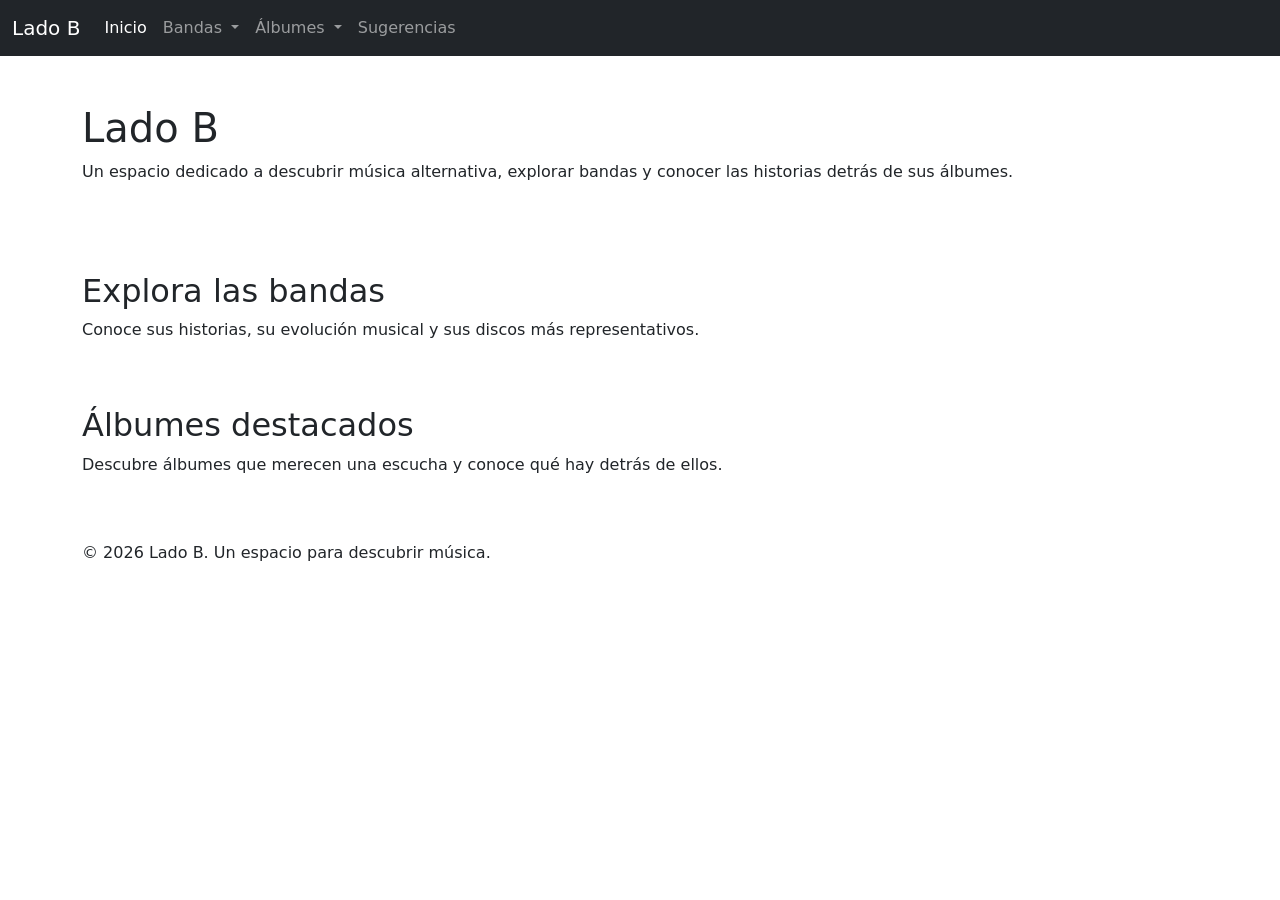
==== album.html @ ae117314 "Creacion de los demas archivos HTML y se agregaron las primeroas imagenes a utilizar, tambien se agr" ====
<!DOCTYPE html>
<html lang="es">
    <head>
        <title>Lado B | Música alternativa</title>
        <meta charset="UTF-8">
        <meta name="viewport" content="width=device-width, initial-scale=1">
        <link href="https://cdn.jsdelivr.net/npm/bootstrap@5.3.8/dist/css/bootstrap.min.css" rel="stylesheet">
        <link href="css/style.css" rel="stylesheet">
    </head>
    <body>

        <header>
            <div class="headerMain">

                <div class="divNav">
                    <nav class="navbar navbar-expand-lg navbar-dark bg-dark">
                        <div class="container-fluid">

                            <a class="navbar-brand" href="index.html">Lado B</a>

                            <button class="navbar-toggler" type="button"
                                data-bs-toggle="collapse"
                                data-bs-target="#menuPrincipal"
                                aria-controls="menuPrincipal"
                                aria-expanded="false"
                                aria-label="Abrir navegación">

                                <span class="navbar-toggler-icon"></span>
                            </button>

                            <div class="collapse navbar-collapse" id="menuPrincipal">

                                <ul class="navbar-nav me-auto mb-2 mb-lg-0">

                                    <li class="nav-item">
                                        <a class="nav-link active"
                                            aria-current="page"
                                            href="index.html">
                                            Inicio
                                        </a>
                                    </li>

                                    <li class="nav-item dropdown">
                                        <a class="nav-link dropdown-toggle"
                                            href="#"
                                            role="button"
                                            data-bs-toggle="dropdown"
                                            aria-expanded="false">
                                            Bandas
                                        </a>

                                        <ul class="dropdown-menu">
                                            <li>
                                                <a class="dropdown-item" href="banda.html?banda=serbia">Serbia</a>
                                            </li>
                                            <li>
                                                <a class="dropdown-item" href="banda.html?banda=odisseo">Odisseo</a>
                                            </li>
                                            <li>
                                                <a class="dropdown-item" href="banda.html?banda=meltt">Meltt</a>
                                            </li>
                                            <li>
                                                <a class="dropdown-item" href="banda.html?banda=ases-falsos">Ases Falsos</a>
                                            </li>
                                            <li>
                                                <a class="dropdown-item" href="banda.html?banda=los-mesoneros">Los Mesoneros</a>
                                            </li>
                                        </ul>
                                    </li>

                                    <li class="nav-item dropdown">
                                        <a class="nav-link dropdown-toggle"
                                            href="#"
                                            role="button"
                                            data-bs-toggle="dropdown"
                                            aria-expanded="false">
                                            Álbumes
                                        </a>

                                        <ul class="dropdown-menu">
                                            <li>
                                                <a class="dropdown-item" href="albumes.html">Catálogo de álbumes</a>
                                            </li>
                                            <li>
                                                <a class="dropdown-item" href="albumes.html#destacados">Álbumes destacados</a>
                                            </li>
                                        </ul>
                                    </li>

                                    <li class="nav-item">
                                        <a class="nav-link" href="recomendar.html">
                                            Sugerencias
                                        </a>
                                    </li>

                                </ul>

                            </div>
                        </div>
                    </nav>
                </div>

                <div class="divAlgo">
                        
                </div>

            </div>
        </header>

        <main class="main">

            <section id="presentacion">
                <div class="container py-5">
                    <h1>Lado B</h1>
                    <p>
                        Un espacio dedicado a descubrir música alternativa,
                        explorar bandas y conocer las historias detrás de sus álbumes.
                    </p>
                </div>
            </section>

            <section id="bandas">
                <div class="container py-4">
                    <h2>Explora las bandas</h2>
                    <p>
                        Conoce sus historias, su evolución musical y sus discos más representativos.
                    </p>

                </div>
            </section>

            <section id="albumesDestacados">
                <div class="container py-4">
                    <h2>Álbumes destacados</h2>
                    <p>
                        Descubre álbumes que merecen una escucha y conoce qué hay detrás de ellos.
                    </p>

                </div>
            </section>

        </main>

        <footer>
            <div class="container py-4">
                <p>&copy; 2026 Lado B. Un espacio para descubrir música.</p>
            </div>
        </footer>

        <script src="https://cdn.jsdelivr.net/npm/bootstrap@5.3.8/dist/js/bootstrap.bundle.min.js"></script>

    </body>
</html>
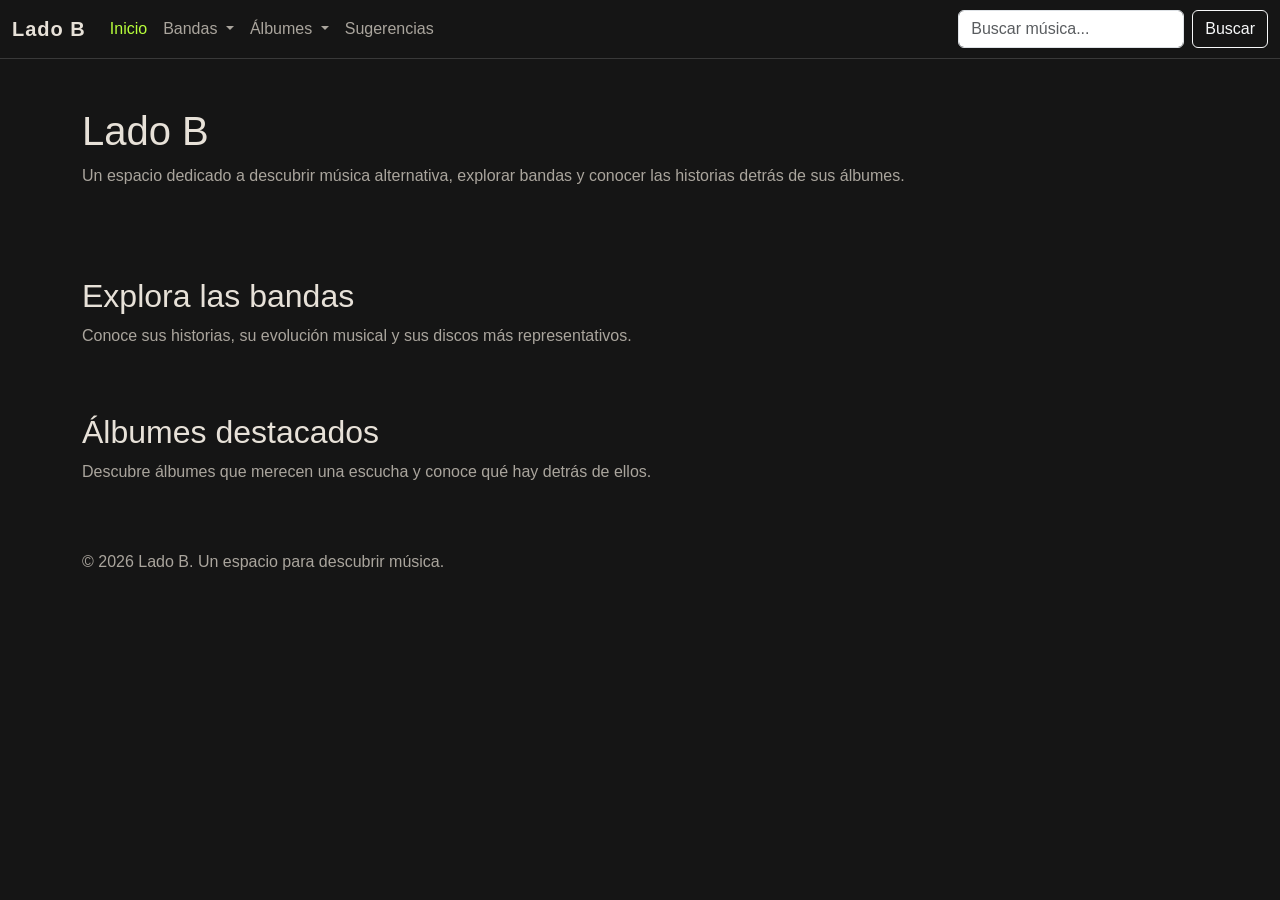
==== commit a649e230: "Primera version de index, junto con su CSS, se decidio usar un CSS global para los colores y CSS ind" ====
--- a/album.html
+++ b/album.html
@@ -42,7 +42,7 @@
 
                                     <li class="nav-item dropdown">
                                         <a class="nav-link dropdown-toggle"
-                                            href="#"
+                                            href="banda.html"
                                             role="button"
                                             data-bs-toggle="dropdown"
                                             aria-expanded="false">
@@ -70,7 +70,7 @@
 
                                     <li class="nav-item dropdown">
                                         <a class="nav-link dropdown-toggle"
-                                            href="#"
+                                            href="albumes.html"
                                             role="button"
                                             data-bs-toggle="dropdown"
                                             aria-expanded="false">
@@ -94,6 +94,18 @@
                                     </li>
 
                                 </ul>
+
+                                <form class="d-flex" role="search" id="formBusqueda">
+                                    <input class="form-control me-2"
+                                        type="search"
+                                        id="busqueda"
+                                        placeholder="Buscar música..."
+                                        aria-label="Buscar bandas o álbumes">
+
+                                    <button class="btn btn-outline-light" type="submit">
+                                        Buscar
+                                    </button>
+                                </form>
 
                             </div>
                         </div>
--- a/css/style.css
+++ b/css/style.css
@@ -0,0 +1,136 @@
+/* ========================================
+   LADO B — IDENTIDAD GLOBAL
+   ======================================== */
+
+:root {
+    /* Paleta principal */
+    --color-fondo: #151515;
+    --color-superficie: #292929;
+    --color-rojo: #8F3438;
+    --color-verde: #B8FF3B;
+    --color-texto: #E7E1D8;
+    --color-texto-secundario: #AAA59D;
+    --color-borde: #393939;
+
+    /* Tipografía y formas */
+    --fuente-principal: Arial, Helvetica, sans-serif;
+    --radio-tarjeta: 10px;
+
+    /* Transiciones */
+    --transicion: 250ms ease;
+}
+
+/* Reinicio básico */
+* {
+    box-sizing: border-box;
+}
+
+html {
+    scroll-behavior: smooth;
+}
+
+body {
+    margin: 0;
+    background-color: var(--color-fondo);
+    color: var(--color-texto);
+    font-family: var(--fuente-principal);
+    line-height: 1.6;
+}
+
+/* Textos */
+h1,
+h2,
+h3,
+h4,
+h5,
+h6 {
+    color: var(--color-texto);
+    line-height: 1.2;
+}
+
+p {
+    color: var(--color-texto-secundario);
+}
+
+/* Enlaces generales */
+a {
+    color: var(--color-texto);
+    text-decoration: none;
+    transition: color var(--transicion);
+}
+
+a:hover {
+    color: var(--color-verde);
+}
+
+/* Navegación Bootstrap */
+.navbar {
+    background-color: var(--color-fondo) !important;
+    border-bottom: 1px solid var(--color-borde);
+}
+
+.navbar-brand {
+    color: var(--color-texto) !important;
+    font-weight: 700;
+    letter-spacing: 1px;
+}
+
+.nav-link {
+    color: var(--color-texto-secundario) !important;
+    transition: color var(--transicion);
+}
+
+.nav-link:hover,
+.nav-link.active {
+    color: var(--color-verde) !important;
+}
+
+/* Menús desplegables */
+.dropdown-menu {
+    background-color: var(--color-superficie);
+    border: 1px solid var(--color-borde);
+}
+
+.dropdown-item {
+    color: var(--color-texto);
+}
+
+.dropdown-item:hover,
+.dropdown-item:focus {
+    background-color: #383838;
+    color: var(--color-verde);
+}
+
+/* Botones globales */
+.btn-ladob {
+    background-color: var(--color-rojo);
+    color: var(--color-texto);
+    border: 1px solid var(--color-rojo);
+    transition:
+        background-color var(--transicion),
+        color var(--transicion);
+}
+
+.btn-ladob:hover {
+    background-color: var(--color-verde);
+    border-color: var(--color-verde);
+    color: var(--color-fondo);
+}
+
+/* Selección de texto */
+::selection {
+    background-color: var(--color-verde);
+    color: var(--color-fondo);
+}
+
+/* Accesibilidad: respetar la preferencia de menos movimiento */
+@media (prefers-reduced-motion: reduce) {
+    *,
+    *::before,
+    *::after {
+        scroll-behavior: auto !important;
+        animation-duration: 0.01ms !important;
+        animation-iteration-count: 1 !important;
+        transition-duration: 0.01ms !important;
+    }
+}
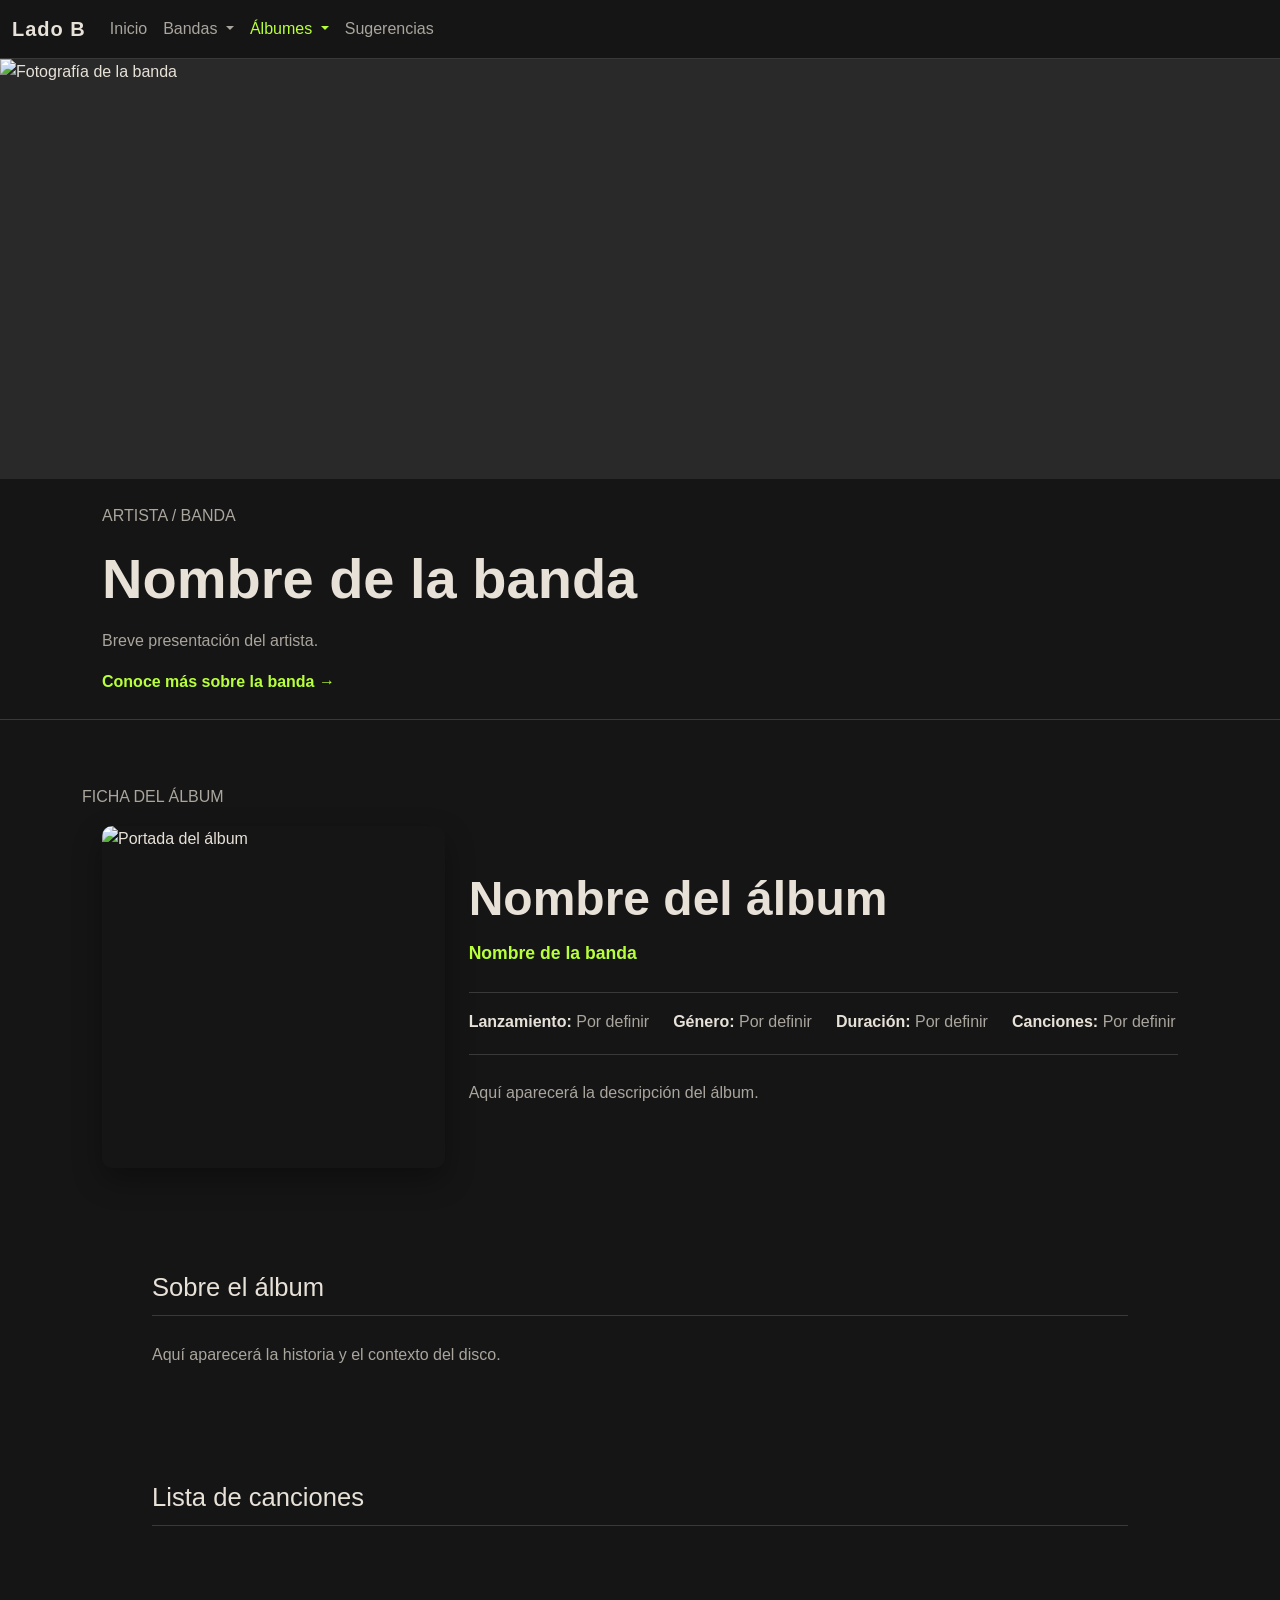
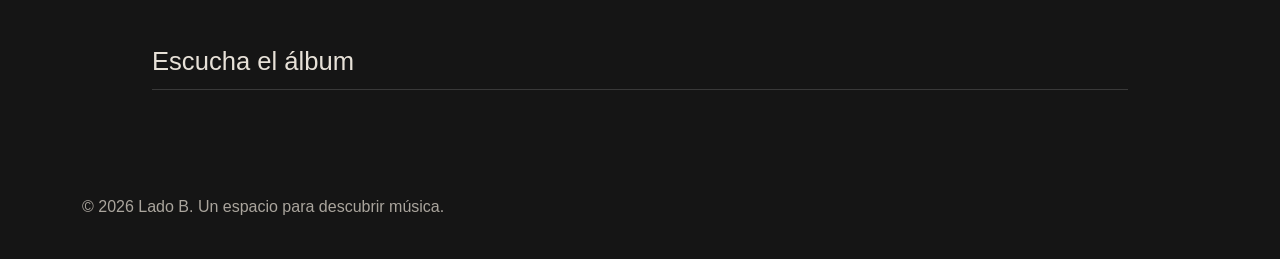
==== commit 43eb1cad: "se grego el esqueleto generar para la ficha de cada album en album.html y su respectivo CSS, Idea de" ====
--- a/album.html
+++ b/album.html
@@ -1,165 +1,229 @@
 <!DOCTYPE html>
 <html lang="es">
-    <head>
-        <title>Lado B | Música alternativa</title>
-        <meta charset="UTF-8">
-        <meta name="viewport" content="width=device-width, initial-scale=1">
-        <link href="https://cdn.jsdelivr.net/npm/bootstrap@5.3.8/dist/css/bootstrap.min.css" rel="stylesheet">
-        <link href="css/style.css" rel="stylesheet">
-    </head>
-    <body>
-
-        <header>
-            <div class="headerMain">
-
-                <div class="divNav">
-                    <nav class="navbar navbar-expand-lg navbar-dark bg-dark">
-                        <div class="container-fluid">
-
-                            <a class="navbar-brand" href="index.html">Lado B</a>
-
-                            <button class="navbar-toggler" type="button"
-                                data-bs-toggle="collapse"
-                                data-bs-target="#menuPrincipal"
-                                aria-controls="menuPrincipal"
-                                aria-expanded="false"
-                                aria-label="Abrir navegación">
-
-                                <span class="navbar-toggler-icon"></span>
-                            </button>
-
-                            <div class="collapse navbar-collapse" id="menuPrincipal">
-
-                                <ul class="navbar-nav me-auto mb-2 mb-lg-0">
-
-                                    <li class="nav-item">
-                                        <a class="nav-link active"
-                                            aria-current="page"
-                                            href="index.html">
-                                            Inicio
-                                        </a>
-                                    </li>
-
-                                    <li class="nav-item dropdown">
-                                        <a class="nav-link dropdown-toggle"
-                                            href="banda.html"
-                                            role="button"
-                                            data-bs-toggle="dropdown"
-                                            aria-expanded="false">
-                                            Bandas
-                                        </a>
-
-                                        <ul class="dropdown-menu">
-                                            <li>
-                                                <a class="dropdown-item" href="banda.html?banda=serbia">Serbia</a>
-                                            </li>
-                                            <li>
-                                                <a class="dropdown-item" href="banda.html?banda=odisseo">Odisseo</a>
-                                            </li>
-                                            <li>
-                                                <a class="dropdown-item" href="banda.html?banda=meltt">Meltt</a>
-                                            </li>
-                                            <li>
-                                                <a class="dropdown-item" href="banda.html?banda=ases-falsos">Ases Falsos</a>
-                                            </li>
-                                            <li>
-                                                <a class="dropdown-item" href="banda.html?banda=los-mesoneros">Los Mesoneros</a>
-                                            </li>
-                                        </ul>
-                                    </li>
-
-                                    <li class="nav-item dropdown">
-                                        <a class="nav-link dropdown-toggle"
-                                            href="albumes.html"
-                                            role="button"
-                                            data-bs-toggle="dropdown"
-                                            aria-expanded="false">
-                                            Álbumes
-                                        </a>
-
-                                        <ul class="dropdown-menu">
-                                            <li>
-                                                <a class="dropdown-item" href="albumes.html">Catálogo de álbumes</a>
-                                            </li>
-                                            <li>
-                                                <a class="dropdown-item" href="albumes.html#destacados">Álbumes destacados</a>
-                                            </li>
-                                        </ul>
-                                    </li>
-
-                                    <li class="nav-item">
-                                        <a class="nav-link" href="recomendar.html">
-                                            Sugerencias
-                                        </a>
-                                    </li>
-
-                                </ul>
-
-                                <form class="d-flex" role="search" id="formBusqueda">
-                                    <input class="form-control me-2"
-                                        type="search"
-                                        id="busqueda"
-                                        placeholder="Buscar música..."
-                                        aria-label="Buscar bandas o álbumes">
-
-                                    <button class="btn btn-outline-light" type="submit">
-                                        Buscar
-                                    </button>
-                                </form>
-
-                            </div>
+<head>
+    <title>Lado B | Ficha del álbum</title>
+    <meta charset="UTF-8">
+    <meta name="viewport" content="width=device-width, initial-scale=1">
+
+    <link href="https://cdn.jsdelivr.net/npm/bootstrap@5.3.8/dist/css/bootstrap.min.css" rel="stylesheet">
+    <link href="css/style.css" rel="stylesheet">
+    <link href="css/album.css" rel="stylesheet">
+</head>
+
+<body>
+
+    <!-- NAVEGACIÓN -->
+    <header>
+        <div class="headerMain">
+
+            <div class="divNav">
+                <nav class="navbar navbar-expand-lg navbar-dark bg-dark">
+                    <div class="container-fluid">
+
+                        <a class="navbar-brand" href="index.html">Lado B</a>
+
+                        <button class="navbar-toggler" type="button"
+                            data-bs-toggle="collapse"
+                            data-bs-target="#menuPrincipal"
+                            aria-controls="menuPrincipal"
+                            aria-expanded="false"
+                            aria-label="Abrir navegación">
+
+                            <span class="navbar-toggler-icon"></span>
+                        </button>
+
+                        <div class="collapse navbar-collapse" id="menuPrincipal">
+
+                            <ul class="navbar-nav me-auto mb-2 mb-lg-0">
+
+                                <li class="nav-item">
+                                    <a class="nav-link" href="index.html">
+                                        Inicio
+                                    </a>
+                                </li>
+
+                                <li class="nav-item dropdown">
+                                    <a class="nav-link dropdown-toggle"
+                                        href="banda.html"
+                                        role="button"
+                                        data-bs-toggle="dropdown"
+                                        aria-expanded="false">
+                                        Bandas
+                                    </a>
+
+                                    <ul class="dropdown-menu">
+                                        <li><a class="dropdown-item" href="banda.html?banda=serbia">Serbia</a></li>
+                                        <li><a class="dropdown-item" href="banda.html?banda=odisseo">Odisseo</a></li>
+                                        <li><a class="dropdown-item" href="banda.html?banda=meltt">Meltt</a></li>
+                                        <li><a class="dropdown-item" href="banda.html?banda=ases-falsos">Ases Falsos</a></li>
+                                        <li><a class="dropdown-item" href="banda.html?banda=los-mesoneros">Los Mesoneros</a></li>
+                                    </ul>
+                                </li>
+
+                                <li class="nav-item dropdown">
+                                    <a class="nav-link dropdown-toggle active"
+                                        href="albumes.html"
+                                        role="button"
+                                        data-bs-toggle="dropdown"
+                                        aria-expanded="false"
+                                        aria-current="page">
+                                        Álbumes
+                                    </a>
+
+                                    <ul class="dropdown-menu">
+                                        <li><a class="dropdown-item" href="albumes.html">Catálogo de álbumes</a></li>
+                                        <li><a class="dropdown-item" href="albumes.html#coleccionOdisseo">Odisseo</a></li>
+                                        <li><a class="dropdown-item" href="albumes.html#coleccionMeltt">Meltt</a></li>
+                                        <li><a class="dropdown-item" href="albumes.html#coleccionSerbia">Serbia</a></li>
+                                        <li><a class="dropdown-item" href="albumes.html#coleccionAsesFalsos">Ases Falsos</a></li>
+                                        <li><a class="dropdown-item" href="albumes.html#coleccionLosMesoneros">Los Mesoneros</a></li>
+                                    </ul>
+                                </li>
+
+                                <li class="nav-item">
+                                    <a class="nav-link" href="recomendar.html">
+                                        Sugerencias
+                                    </a>
+                                </li>
+
+                            </ul>
+
                         </div>
-                    </nav>
-                </div>
-
-                <div class="divAlgo">
-                        
-                </div>
-
-            </div>
-        </header>
-
-        <main class="main">
-
-            <section id="presentacion">
-                <div class="container py-5">
-                    <h1>Lado B</h1>
+                    </div>
+                </nav>
+            </div>
+
+            <!-- ENCABEZADO DEL ARTISTA -->
+            <section id="encabezadoBanda">
+                <div class="contenedorImagenBanda">
+                    <img id="imagenBanda"
+                        src="assets/bandas/placeholder.webp"
+                        alt="Fotografía de la banda">
+                </div>
+
+                <div class="container py-4">
+                    <p class="etiquetaSeccion">ARTISTA / BANDA</p>
+                    <h1 id="nombreBanda">Nombre de la banda</h1>
+
+                    <p id="descripcionBanda">
+                        Breve presentación del artista.
+                    </p>
+
+                    <a id="enlaceBanda" href="banda.html">
+                        Conoce más sobre la banda →
+                    </a>
+                </div>
+            </section>
+
+        </div>
+    </header>
+
+    <main>
+
+        <!-- PRESENTACIÓN DEL ÁLBUM -->
+        <section id="presentacionAlbum">
+            <div class="container py-5">
+
+                <p class="etiquetaSeccion">FICHA DEL ÁLBUM</p>
+
+                <div class="row align-items-center g-4">
+
+                    <div class="col-12 col-md-5 col-lg-4">
+                        <img id="portadaAlbum"
+                            class="img-fluid w-100"
+                            src="assets/albumes/placeholder.webp"
+                            alt="Portada del álbum">
+
+                    </div>
+
+                    <div class="col-12 col-md-7 col-lg-8">
+                        <h2 id="nombreAlbum">Nombre del álbum</h2>
+
+                        <p id="artistaAlbum">Nombre de la banda</p>
+
+                        <div id="datosAlbum">
+                            <p><strong>Lanzamiento:</strong>
+                                <span id="lanzamientoAlbum">Por definir</span>
+                            </p>
+
+                            <p><strong>Género:</strong>
+                                <span id="generoAlbum">Por definir</span>
+                            </p>
+
+                            <p><strong>Duración:</strong>
+                                <span id="duracionAlbum">Por definir</span>
+                            </p>
+
+                            <p><strong>Canciones:</strong>
+                                <span id="cantidadCanciones">Por definir</span>
+                            </p>
+                        </div>
+
+                        <p id="descripcionAlbum">
+                            Aquí aparecerá la descripción del álbum.
+                        </p>
+                    </div>
+
+                </div>
+            </div>
+        </section>
+
+        <!-- CONTEXTO E HISTORIA -->
+        <section id="historiaAlbum">
+            <div class="container py-4">
+                <h2>Sobre el álbum</h2>
+
+                <div id="contenidoHistoriaAlbum">
                     <p>
-                        Un espacio dedicado a descubrir música alternativa,
-                        explorar bandas y conocer las historias detrás de sus álbumes.
+                        Aquí aparecerá la historia y el contexto
+                        del disco.
                     </p>
                 </div>
-            </section>
-
-            <section id="bandas">
-                <div class="container py-4">
-                    <h2>Explora las bandas</h2>
-                    <p>
-                        Conoce sus historias, su evolución musical y sus discos más representativos.
-                    </p>
-
-                </div>
-            </section>
-
-            <section id="albumesDestacados">
-                <div class="container py-4">
-                    <h2>Álbumes destacados</h2>
-                    <p>
-                        Descubre álbumes que merecen una escucha y conoce qué hay detrás de ellos.
-                    </p>
-
-                </div>
-            </section>
-
-        </main>
-
-        <footer>
+            </div>
+        </section>
+
+        <!-- LISTA DE CANCIONES -->
+        <section id="cancionesAlbum">
             <div class="container py-4">
-                <p>&copy; 2026 Lado B. Un espacio para descubrir música.</p>
-            </div>
-        </footer>
-
-        <script src="https://cdn.jsdelivr.net/npm/bootstrap@5.3.8/dist/js/bootstrap.bundle.min.js"></script>
-
-    </body>
+                <h2>Lista de canciones</h2>
+
+                <ol id="listaCanciones" class="list-group list-group-numbered">
+                    <!-- JavaScript insertará las canciones -->
+                </ol>
+            </div>
+        </section>
+
+        <!-- ESCUCHA -->
+        <section id="escuchaAlbum">
+            <div class="container py-4">
+                <h2>Escucha el álbum</h2>
+
+                <div id="reproductorAlbum">
+                    <!-- Aquí podremos insertar un reproductor externo -->
+                </div>
+            </div>
+        </section>
+
+        <!-- ESTADO DE LA FICHA -->
+        <section id="estadoAlbum" class="container py-4" hidden>
+            <h2>Álbum no encontrado</h2>
+            <p>No encontramos la ficha solicitada.</p>
+            <a href="albumes.html" class="btn btn-ladob">
+                Volver al catálogo
+            </a>
+        </section>
+
+    </main>
+
+    <!-- PIE DE PÁGINA -->
+    <footer>
+        <div class="container py-4">
+            <p>&copy; 2026 Lado B. Un espacio para descubrir música.</p>
+        </div>
+    </footer>
+
+    <script src="https://cdn.jsdelivr.net/npm/bootstrap@5.3.8/dist/js/bootstrap.bundle.min.js"></script>
+    <script src="js/album.js"></script>
+
+</body>
 </html>
--- a/css/album.css
+++ b/css/album.css
@@ -0,0 +1,248 @@
+/* LADO B — FICHA DEL ÁLBUM */
+
+/* =========================================
+   1. ENCABEZADO DE LA BANDA
+========================================= */
+
+#encabezadoBanda {
+    border-bottom: 1px solid var(--color-borde);
+    background-color: var(--color-fondo);
+}
+
+.contenedorImagenBanda {
+    width: 100%;
+    height: clamp(220px, 35vw, 420px);
+    overflow: hidden;
+    background-color: var(--color-superficie);
+}
+
+.contenedorImagenBanda img {
+    display: block;
+    width: 100%;
+    height: 100%;
+    object-fit: cover;
+    object-position: center;
+}
+
+#encabezadoBanda .container {
+    max-width: 1100px;
+}
+
+#nombreBanda {
+    margin-top: 0.5rem;
+    margin-bottom: 1rem;
+    font-size: clamp(2rem, 5vw, 3.5rem);
+    font-weight: 700;
+}
+
+#descripcionBanda {
+    max-width: 720px;
+    margin-bottom: 1rem;
+}
+
+#enlaceBanda {
+    display: inline-block;
+    color: var(--color-verde);
+    font-weight: 700;
+}
+
+#enlaceBanda:hover {
+    color: var(--color-texto);
+}
+
+
+/* =========================================
+   2. PRESENTACIÓN DEL ÁLBUM
+========================================= */
+
+#presentacionAlbum {
+    padding-top: 1rem;
+    padding-bottom: 1rem;
+}
+
+#presentacionAlbum .row {
+    max-width: 1100px;
+    margin-right: auto;
+    margin-left: auto;
+}
+
+#portadaAlbum {
+    display: block;
+    aspect-ratio: 1 / 1;
+    object-fit: cover;
+    border-radius: var(--radio-tarjeta);
+    box-shadow: 0 12px 30px #0005;
+}
+
+#nombreAlbum {
+    margin-bottom: 0.75rem;
+    font-size: clamp(2rem, 4vw, 3rem);
+    font-weight: 700;
+}
+
+#artistaAlbum {
+    margin-bottom: 1.5rem;
+    color: var(--color-verde);
+    font-size: 1.1rem;
+    font-weight: 700;
+}
+
+#datosAlbum {
+    display: flex;
+    flex-wrap: wrap;
+    gap: 0.25rem 1.5rem;
+    margin-bottom: 1.5rem;
+    padding: 1rem 0;
+    border-top: 1px solid var(--color-borde);
+    border-bottom: 1px solid var(--color-borde);
+}
+
+#datosAlbum p {
+    margin-bottom: 0.25rem;
+}
+
+#datosAlbum strong {
+    color: var(--color-texto);
+}
+
+#descripcionAlbum {
+    max-width: 650px;
+    line-height: 1.8;
+}
+
+
+/* =========================================
+   3. SECCIONES DE CONTENIDO
+========================================= */
+
+#historiaAlbum,
+#cancionesAlbum,
+#escuchaAlbum {
+    padding-top: 1rem;
+    padding-bottom: 2rem;
+}
+
+#historiaAlbum .container,
+#cancionesAlbum .container,
+#escuchaAlbum .container {
+    max-width: 1000px;
+}
+
+#historiaAlbum h2,
+#cancionesAlbum h2,
+#escuchaAlbum h2 {
+    margin-bottom: 1.5rem;
+    padding-bottom: 0.75rem;
+    border-bottom: 1px solid var(--color-borde);
+    font-size: 1.6rem;
+}
+
+#contenidoHistoriaAlbum {
+    max-width: 800px;
+    line-height: 1.9;
+}
+
+
+/* =========================================
+   4. LISTA DE CANCIONES
+========================================= */
+
+#listaCanciones {
+    gap: 0.5rem;
+    padding-left: 0;
+}
+
+#listaCanciones .list-group-item {
+    display: flex;
+    align-items: center;
+    justify-content: space-between;
+    gap: 1rem;
+    padding: 1rem 1.25rem;
+    background-color: var(--color-superficie);
+    color: var(--color-texto);
+    border: 1px solid var(--color-borde);
+    border-radius: 6px;
+    transition:
+        border-color var(--transicion),
+        background-color var(--transicion);
+}
+
+#listaCanciones .list-group-item:hover {
+    background-color: #323232;
+    border-color: var(--color-verde);
+}
+
+.numeroCancion {
+    color: var(--color-texto-secundario);
+    margin-right: 0.75rem;
+    font-variant-numeric: tabular-nums;
+}
+
+
+/* =========================================
+   5. REPRODUCTOR
+========================================= */
+
+#reproductorAlbum {
+    width: 100%;
+    overflow: hidden;
+    border-radius: var(--radio-tarjeta);
+}
+
+#reproductorAlbum iframe {
+    display: block;
+    width: 100%;
+    min-height: 200px;
+    border: 0;
+}
+
+
+/* =========================================
+   6. ESTADO DE ÁLBUM NO ENCONTRADO
+========================================= */
+
+#estadoAlbum {
+    max-width: 900px;
+    padding-top: 3rem;
+    padding-bottom: 3rem;
+}
+
+#estadoAlbum h2 {
+    margin-bottom: 1rem;
+}
+
+
+/* =========================================
+   7. DISEÑO RESPONSIVO
+========================================= */
+
+@media (max-width: 767px) {
+
+    .contenedorImagenBanda {
+        height: 240px;
+    }
+
+    #presentacionAlbum {
+        padding-top: 0;
+    }
+
+    #portadaAlbum {
+        width: 100%;
+        max-width: 420px;
+        margin: 0 auto;
+    }
+
+    #datosAlbum {
+        gap: 0.5rem 1rem;
+    }
+
+    #historiaAlbum,
+    #cancionesAlbum,
+    #escuchaAlbum {
+        padding-bottom: 1.5rem;
+    }
+
+    #listaCanciones .list-group-item {
+        padding: 0.85rem;
+    }
+}
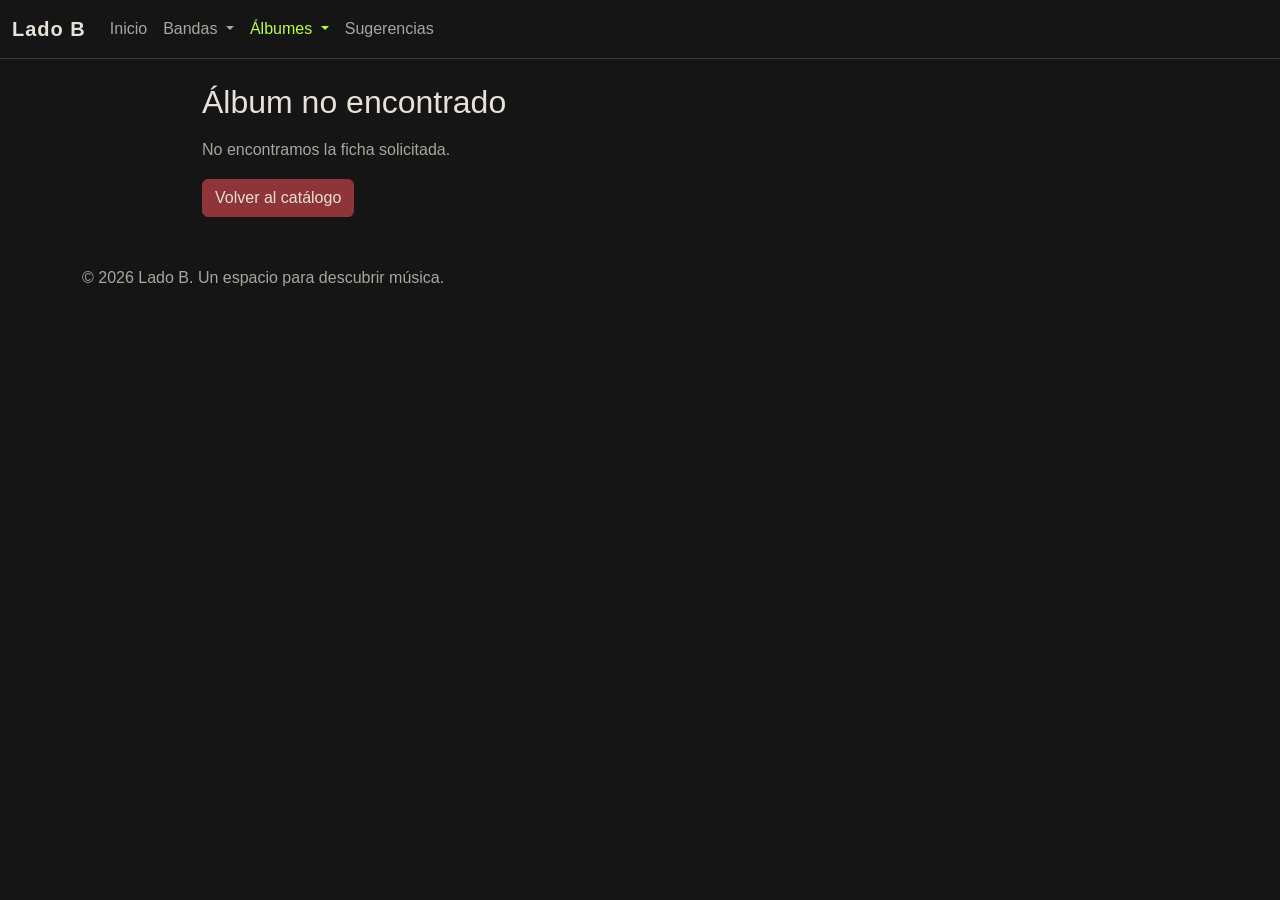
==== commit 92031704: "Se termino de adaptar el JS para que dependiendo del album escogido solo se muestre este album" ====
--- a/album.html
+++ b/album.html
@@ -199,7 +199,6 @@
                 <h2>Escucha el álbum</h2>
 
                 <div id="reproductorAlbum">
-                    <!-- Aquí podremos insertar un reproductor externo -->
                 </div>
             </div>
         </section>
